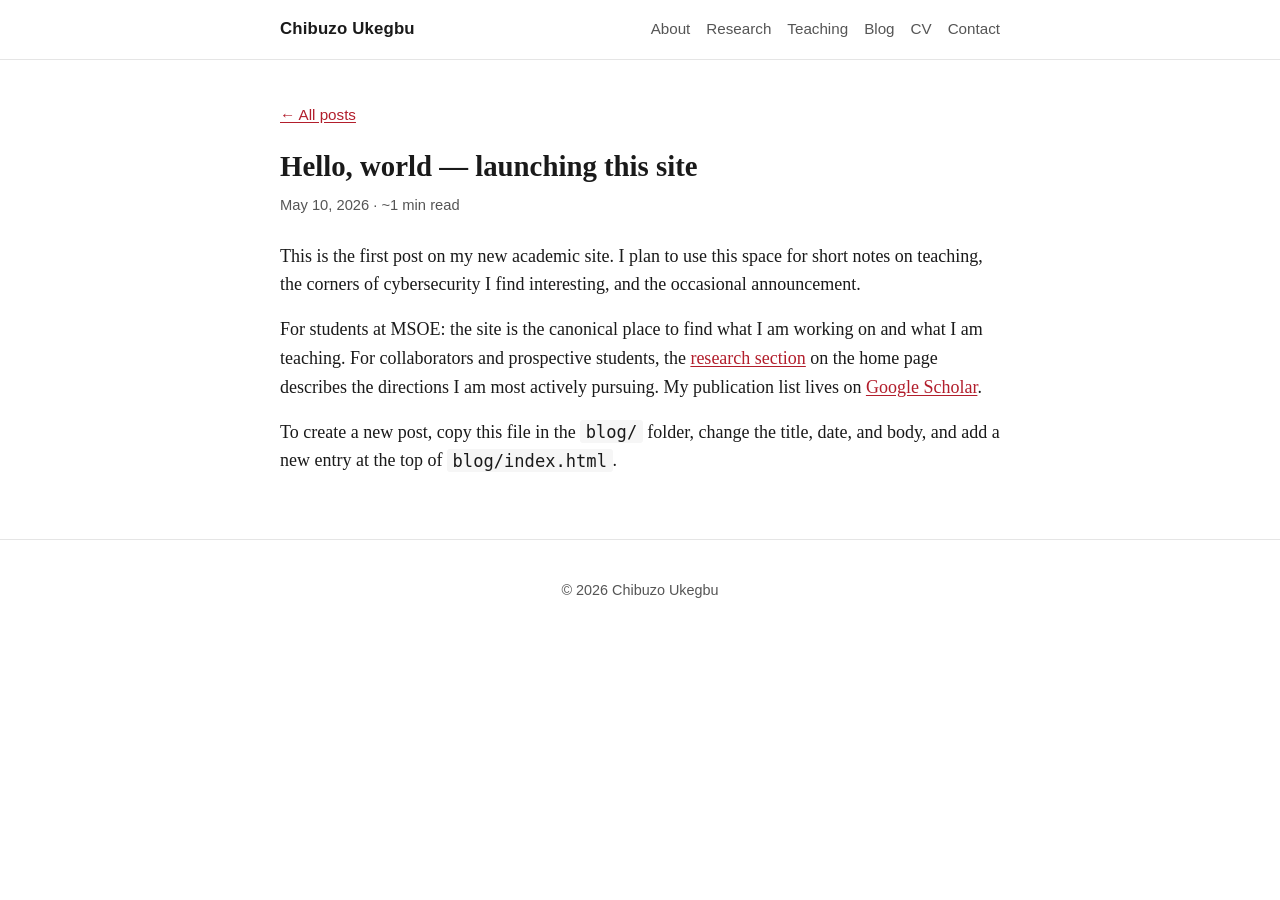
==== blog/welcome.html @ 3d15593e "Add files via upload Adding my site files" ====
<!doctype html>
<html lang="en">
<head>
<meta charset="utf-8" />
<meta name="viewport" content="width=device-width, initial-scale=1" />
<title>Hello, world — Chibuzo Ukegbu</title>
<meta name="description" content="Launching the website." />
<link rel="icon" href="data:image/svg+xml,%3Csvg xmlns='http://www.w3.org/2000/svg' viewBox='0 0 64 64'%3E%3Crect width='64' height='64' rx='12' fill='%23b21e2c'/%3E%3Ctext x='50%25' y='54%25' text-anchor='middle' dominant-baseline='middle' font-family='Georgia,serif' font-size='30' font-weight='700' fill='white'%3ECU%3C/text%3E%3C/svg%3E" />
<link rel="stylesheet" href="../assets/css/style.css" />
</head>
<body>
<header class="site-header">
  <nav class="nav" aria-label="Primary">
    <a class="brand" href="../index.html">Chibuzo Ukegbu</a>
    <ul class="nav-links">
      <li><a href="../index.html#about">About</a></li>
      <li><a href="../index.html#research">Research</a></li>
      <li><a href="../index.html#teaching">Teaching</a></li>
      <li><a href="./">Blog</a></li>
      <li><a href="../cv.html">CV</a></li>
      <li><a href="../index.html#contact">Contact</a></li>
    </ul>
  </nav>
</header>

<main>
  <a class="back-link" href="./">&larr; All posts</a>

  <article class="post">
    <header>
      <h1>Hello, world &mdash; launching this site</h1>
      <p class="meta"><time datetime="2026-05-10">May 10, 2026</time> &middot; ~1 min read</p>
    </header>

    <p>
      This is the first post on my new academic site. I plan to use this space for short
      notes on teaching, the corners of cybersecurity I find interesting, and the occasional
      announcement.
    </p>

    <p>
      For students at MSOE: the site is the canonical place to find what I am working on
      and what I am teaching. For collaborators and prospective students, the
      <a href="../index.html#research">research section</a> on the home page describes the
      directions I am most actively pursuing. My publication list lives on
      <a href="https://scholar.google.com/citations?user=KJKMxsgAAAAJ&hl=en" target="_blank" rel="noopener">Google Scholar</a>.
    </p>

    <p>
      To create a new post, copy this file in the <code>blog/</code> folder, change the
      title, date, and body, and add a new entry at the top of <code>blog/index.html</code>.
    </p>
  </article>
</main>

<footer class="site-footer">
  <p>&copy; <span id="year"></span> Chibuzo Ukegbu</p>
</footer>
<script>document.getElementById('year').textContent = new Date().getFullYear();</script>
</body>
</html>
---- assets/css/style.css ----
/* =========================================================
   Chibuzo Ukegbu — personal site
   Minimalist academic style. Edit colors via CSS variables.
   ========================================================= */

:root {
  --max: 760px;
  --fg: #1a1a1a;
  --muted: #555;
  --bg: #ffffff;
  --accent: #b21e2c;          /* MSOE-leaning red. Change as desired. */
  --accent-hover: #8a1822;
  --border: #e5e5e5;
  --code-bg: #f6f6f6;
  --serif: Charter, "Iowan Old Style", "Source Serif Pro", "Times New Roman", Georgia, serif;
  --sans: -apple-system, BlinkMacSystemFont, "Segoe UI", Roboto, Helvetica, Arial, sans-serif;
}

@media (prefers-color-scheme: dark) {
  :root {
    --fg: #e8e8e8;
    --muted: #b0b0b0;
    --bg: #121212;
    --accent: #ff6b6b;
    --accent-hover: #ff9494;
    --border: #2a2a2a;
    --code-bg: #1c1c1c;
  }
}

* { box-sizing: border-box; }

html { -webkit-text-size-adjust: 100%; }

body {
  margin: 0;
  padding: 0;
  color: var(--fg);
  background: var(--bg);
  font-family: var(--serif);
  font-size: 18px;
  line-height: 1.6;
  -webkit-font-smoothing: antialiased;
  -moz-osx-font-smoothing: grayscale;
}

main { max-width: var(--max); margin: 0 auto; padding: 0 1.25rem; }

.skip-link {
  position: absolute; left: -9999px; top: 0;
  background: var(--accent); color: #fff; padding: 0.5rem 0.75rem;
}
.skip-link:focus { left: 0.5rem; top: 0.5rem; z-index: 100; }

/* ---------- Header / nav ---------- */
.site-header {
  border-bottom: 1px solid var(--border);
  margin-bottom: 2.5rem;
}
.nav {
  max-width: var(--max);
  margin: 0 auto;
  padding: 1rem 1.25rem;
  display: flex;
  flex-wrap: wrap;
  align-items: baseline;
  justify-content: space-between;
  gap: 0.75rem;
  font-family: var(--sans);
}
.brand {
  font-weight: 700;
  font-size: 1.05rem;
  text-decoration: none;
  color: var(--fg);
  letter-spacing: 0.01em;
}
.nav-links {
  list-style: none;
  margin: 0; padding: 0;
  display: flex; flex-wrap: wrap;
  gap: 0.25rem 1rem;
  font-size: 0.95rem;
}
.nav-links a {
  text-decoration: none;
  color: var(--muted);
}
.nav-links a:hover { color: var(--accent); }

/* ---------- Hero ---------- */
.hero {
  display: grid;
  grid-template-columns: 160px 1fr;
  gap: 1.75rem;
  align-items: start;
  margin-bottom: 2.5rem;
}
.hero-photo img,
.photo-placeholder {
  width: 160px;
  height: 160px;
  border-radius: 50%;
  object-fit: cover;
  display: block;
  border: 1px solid var(--border);
}
.photo-placeholder {
  background: linear-gradient(135deg, var(--accent), var(--accent-hover));
  color: #fff;
  font-family: var(--serif);
  font-weight: 700;
  font-size: 3rem;
  display: flex;
  align-items: center;
  justify-content: center;
  letter-spacing: 0.04em;
}
.hero-text h1 {
  font-size: 1.9rem;
  margin: 0 0 0.4rem;
  line-height: 1.2;
}
.hero-text .title-line {
  margin: 0 0 1rem;
  color: var(--muted);
  font-size: 0.98rem;
  line-height: 1.5;
}
.hero-text p { margin: 0 0 1rem; }

@media (max-width: 600px) {
  .hero { grid-template-columns: 1fr; gap: 1rem; }
  .hero-photo img, .photo-placeholder { width: 120px; height: 120px; font-size: 2.2rem; }
}

/* ---------- Sections ---------- */
section { margin: 2.75rem 0; }
section h2 {
  font-size: 1.3rem;
  margin: 0 0 0.8rem;
  padding-bottom: 0.3rem;
  border-bottom: 1px solid var(--border);
  font-family: var(--sans);
  letter-spacing: 0.01em;
}
section p { margin: 0 0 0.9rem; }

/* ---------- Lists ---------- */
ul { padding-left: 1.2rem; }
.research-list, .course-list, .news-list, .post-list {
  list-style: none;
  padding-left: 0;
}
.research-list li,
.course-list li,
.news-list li,
.post-list li {
  padding: 0.45rem 0;
  border-bottom: 1px dashed var(--border);
}
.research-list li:last-child,
.course-list li:last-child,
.news-list li:last-child,
.post-list li:last-child { border-bottom: none; }

.news-list .date,
.post-list .date {
  display: inline-block;
  min-width: 7em;
  color: var(--muted);
  font-variant-numeric: tabular-nums;
  font-family: var(--sans);
  font-size: 0.92rem;
}

.links.inline {
  list-style: none;
  padding: 0; margin: 0.6rem 0 0;
  display: flex; flex-wrap: wrap;
  gap: 0.4rem 1rem;
  font-family: var(--sans);
  font-size: 0.95rem;
}

.note {
  color: var(--muted);
  font-size: 0.95rem;
}

address {
  font-style: normal;
  color: var(--muted);
  border-left: 3px solid var(--accent);
  padding: 0.4rem 0 0.4rem 0.9rem;
  margin: 0.5rem 0;
}

/* ---------- Links ---------- */
a { color: var(--accent); text-decoration: underline; text-underline-offset: 2px; }
a:hover { color: var(--accent-hover); }

/* ---------- Footer ---------- */
.site-footer {
  margin-top: 4rem;
  padding: 1.5rem 1.25rem;
  border-top: 1px solid var(--border);
  text-align: center;
  color: var(--muted);
  font-family: var(--sans);
  font-size: 0.9rem;
}
.site-footer a { color: var(--muted); }
.site-footer a:hover { color: var(--accent); }

/* ---------- Article (blog post) ---------- */
article.post header { margin-bottom: 1.5rem; }
article.post h1 { font-size: 1.8rem; margin: 0 0 0.3rem; }
article.post .meta {
  color: var(--muted);
  font-family: var(--sans);
  font-size: 0.92rem;
}
article.post p { margin: 0 0 1rem; }
article.post code {
  background: var(--code-bg);
  padding: 0.1rem 0.35rem;
  border-radius: 3px;
  font-size: 0.95em;
}
article.post blockquote {
  border-left: 3px solid var(--accent);
  margin: 1rem 0; padding: 0.2rem 0 0.2rem 1rem;
  color: var(--muted);
}

.back-link {
  display: inline-block;
  margin-bottom: 1rem;
  font-family: var(--sans);
  font-size: 0.95rem;
}
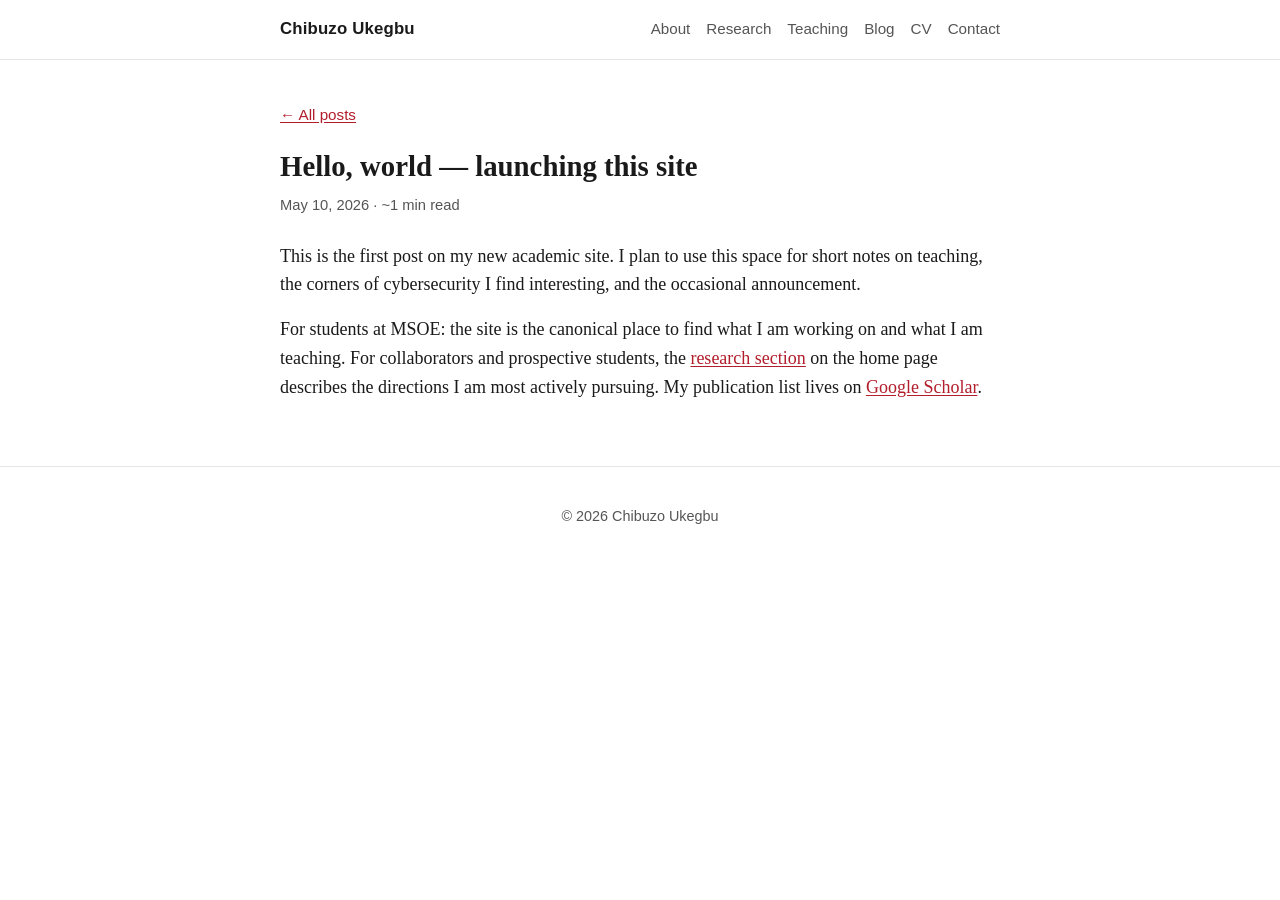
==== commit ec1f7798: "Update welcome.html removed the template paragraph" ====
--- a/blog/welcome.html
+++ b/blog/welcome.html
@@ -46,10 +46,7 @@
       <a href="https://scholar.google.com/citations?user=KJKMxsgAAAAJ&hl=en" target="_blank" rel="noopener">Google Scholar</a>.
     </p>
 
-    <p>
-      To create a new post, copy this file in the <code>blog/</code> folder, change the
-      title, date, and body, and add a new entry at the top of <code>blog/index.html</code>.
-    </p>
+   
   </article>
 </main>
 
